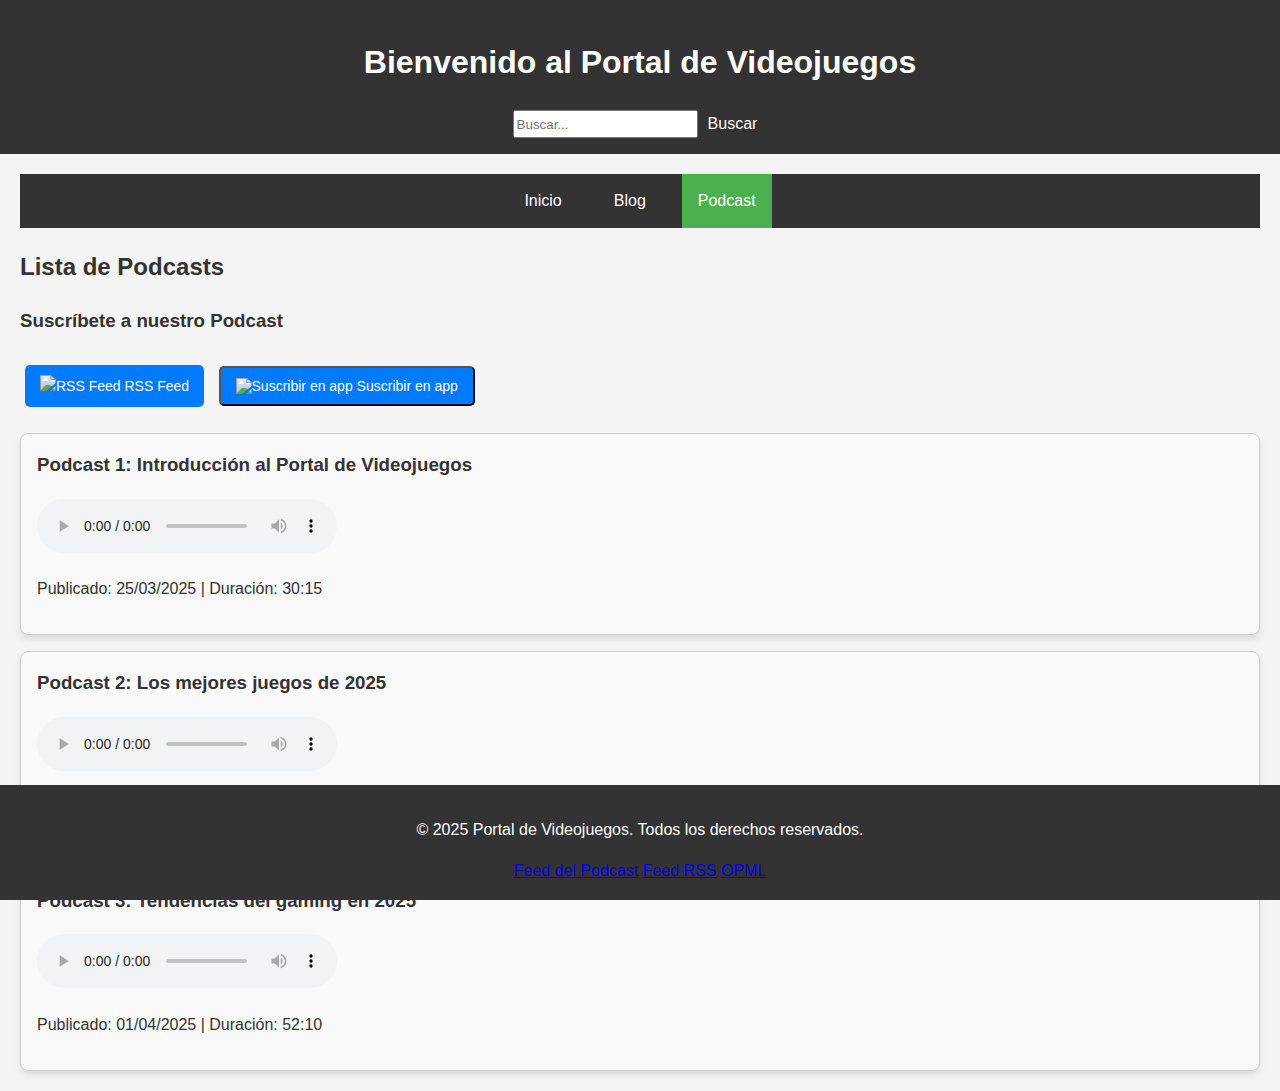
==== blog/index.html @ 54a72179 "as" ====
<!DOCTYPE html>
<html lang="es">
<head>
    <meta charset="UTF-8">
    <meta name="viewport" content="width=device-width, initial-scale=1.0">
    <title>Portal de Videojuegos - Podcasts</title>
    <link rel="stylesheet" href="../css/styles.css">
    <link rel="alternate" type="application/rss+xml" title="Podcast del Portal de Videojuegos" href="../feed/podcast.xml">
</head>
<body>
    <header>
        <h1>Bienvenido al Portal de Videojuegos</h1>
        <form action="search.html" method="get" class="search-bar">
            <input type="text" name="q" placeholder="Buscar..." aria-label="Buscar">
            <button type="submit">Buscar</button>
        </form>
    </header>
    <nav>
        <ul>
            <li><a href="../index.html">Inicio</a></li>
            <li><a href="../blog/index.html">Blog</a></li>
            <li><a href="../podcast/index.html" class="active">Podcast</a></li>
        </ul>
    </nav>
    <main>
        <section id="podcasts">
            <h2>Lista de Podcasts</h2>
            
            <div class="podcast-subscribe">
                <h3>Suscríbete a nuestro Podcast</h3>
                <div class="subscribe-buttons">
                    <a href="../feed/podcast.xml" class="subscribe-button" type="application/rss+xml">
                        <img src="../images/rss-icon.png" alt="RSS Feed" width="20">
                        RSS Feed
                    </a>
                    <button class="subscribe-button" onclick="subscribePodcast()">
                        <img src="../images/podcast-icon.png" alt="Suscribir en app" width="20">
                        Suscribir en app
                    </button>
                </div>
            </div>

            <div class="audio-container">
                <h3>Podcast 1: Introducción al Portal de Videojuegos</h3>
                <audio controls>
                    <source src="episodio1.mp3" type="audio/mpeg">
                    Tu navegador no soporta el elemento de audio.
                </audio>
                <p class="podcast-meta">Publicado: 25/03/2025 | Duración: 30:15</p>
            </div>
            <div class="audio-container">
                <h3>Podcast 2: Los mejores juegos de 2025</h3>
                <audio controls>
                    <source src="episodio2.mp3" type="audio/mpeg">
                    Tu navegador no soporta el elemento de audio.
                </audio>
                <p class="podcast-meta">Publicado: 27/03/2025 | Duración: 45:22</p>
            </div>
            <div class="audio-container">
                <h3>Podcast 3: Tendencias del gaming en 2025</h3>
                <audio controls>
                    <source src="episodio3.mp3" type="audio/mpeg">
                    Tu navegador no soporta el elemento de audio.
                </audio>
                <p class="podcast-meta">Publicado: 01/04/2025 | Duración: 52:10</p>
            </div>
        </section>
    </main>
    <footer>
        <div class="footer-content">
            <p>&copy; 2025 Portal de Videojuegos. Todos los derechos reservados.</p>
            <div class="footer-links">
                <a href="../feed/podcast.xml" class="footer-link" type="application/rss+xml">Feed del Podcast</a>
                <a href="../feed/rss.xml" class="footer-link">Feed RSS</a>
                <a href="../feed/feeds.opml" class="footer-link" download="feeds.opml">OPML</a>
            </div>
        </div>
    </footer>

    <script>
        function subscribePodcast() {
            // Detectar dispositivo para ofrecer la mejor opción de suscripción
            if (/iPad|iPhone|iPod/.test(navigator.userAgent)) {
                // iOS - abrir en Apple Podcasts
                window.location.href = 'podcast://' + window.location.host + '/feed/podcast.xml';
            } else if (navigator.userAgent.includes('Android')) {
                // Android - abrir en app de podcasts predeterminada
                window.location.href = 'pcast://' + window.location.host + '/feed/podcast.xml';
            } else {
                // Desktop - descargar el feed o abrir en navegador
                window.open('../feed/podcast.xml', '_blank');
            }
        }
    </script>
</body>
</html>
---- css/styles.css ----
body {
    font-family: Arial, sans-serif;
    line-height: 1.6;
    margin: 0; /* Elimina márgenes globales */
    padding: 0;
    background-color: #f4f4f4;
    color: #333;
    box-sizing: border-box;
}

header {
    background: #333;
    color: #fff;
    padding: 1rem 0;
    text-align: center;
}

/* Estilos para la barra de navegación */
nav {
    background-color: #333;
    overflow: hidden;
}

nav ul {
    list-style-type: none;
    margin: 0;
    padding: 0;
}

nav li {
    float: left;
}

nav li a {
    display: block;
    color: white;
    text-align: center;
    padding: 14px 16px;
    text-decoration: none;
}

nav li a:hover {
    background-color: #111;
}

/* Centrar la barra de navegación */
nav ul {
    list-style-type: none;
    margin: 0 auto; /* Centra horizontalmente */
    padding: 0;
    display: flex; /* Usa flexbox para centrar los elementos */
    justify-content: center; /* Centra los elementos dentro de la barra */
}

nav li {
    margin: 0 10px; /* Espaciado entre los elementos */
}

nav li a {
    display: block;
    color: white;
    text-align: center;
    padding: 14px 16px;
    text-decoration: none;
}

/* Opcional: estilo para el elemento activo */
.active {
    background-color: #4CAF50;
}

footer {
    text-align: center;
    padding: 1rem 0;
    background: #333;
    color: #fff;
    position: fixed;
    bottom: 0;
    width: 100%;
    margin: 0; /* Asegúrate de que no tenga margen */
}

main, nav {
    margin: 20px; /* Aplica márgenes solo a main y nav */
}

/* Estilo para la barra de búsqueda */
.search-bar {
    display: flex;
    justify-content: center;
    margin-top: 10px;
}

search-bar input[type="text"] {
    padding: 5px;
    font-size: 16px;
    border: 1px solid #ccc;
    border-radius: 4px;
    width: 200px;
}

.search-bar button {
    padding: 5px 10px;
    font-size: 16px;
    background-color: #333;
    color: #fff;
    border: none;
    border-radius: 4px;
    cursor: pointer;
}

.search-bar button:hover {
    background-color: #555;
}

/* Estilo para las cajas de los posts */
.post-box {
    border: 1px solid #ccc;
    border-radius: 8px;
    padding: 15px;
    margin: 10px 0;
    background-color: #f9f9f9;
    box-shadow: 0 2px 5px rgba(0, 0, 0, 0.1);
}

.post-box h3 {
    margin: 0 0 10px;
}

.post-box a {
    text-decoration: none;
    color: #333;
    font-weight: bold;
}

.post-box a:hover {
    color: #007BFF;
}

.post-box p {
    margin: 0;
    color: #555;
}

.subscribe-button {
    display: inline-block;
    margin: 10px 5px;
    padding: 10px 15px;
    background-color: #007BFF;
    color: #fff;
    text-decoration: none;
    border-radius: 5px;
    font-size: 14px;
    text-align: center;
}

.subscribe-button:hover {
    background-color: #0056b3;
}

/* Estilos para las cajas de los podcasts */
.audio-container {
    border: 1px solid #ccc;
    border-radius: 8px;
    padding: 16px;
    margin: 16px 0;
    background-color: #f9f9f9;
    box-shadow: 0 4px 6px rgba(0, 0, 0, 0.1);
}

.audio-container h3 {
    margin-top: 0;
}
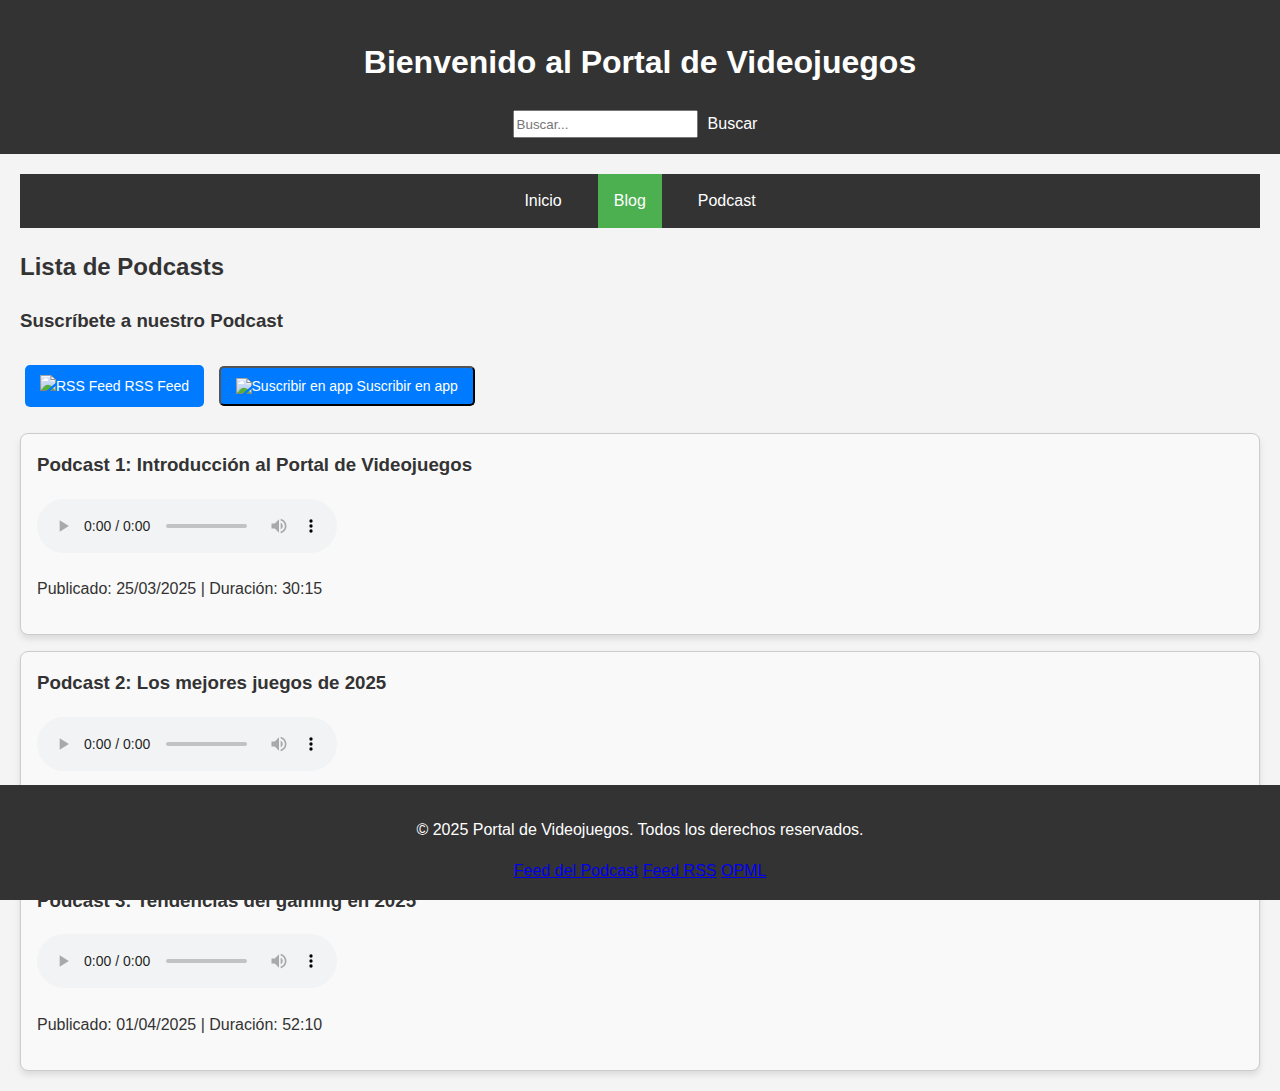
==== commit 2354eaab: "a" ====
--- a/blog/index.html
+++ b/blog/index.html
@@ -18,8 +18,8 @@
     <nav>
         <ul>
             <li><a href="../index.html">Inicio</a></li>
-            <li><a href="../blog/index.html">Blog</a></li>
-            <li><a href="../podcast/index.html" class="active">Podcast</a></li>
+            <li><a href="../blog/index.html" class="active">Blog</a></li>
+            <li><a href="../podcast/index.html">Podcast</a></li>
         </ul>
     </nav>
     <main>
@@ -76,21 +76,5 @@
             </div>
         </div>
     </footer>
-
-    <script>
-        function subscribePodcast() {
-            // Detectar dispositivo para ofrecer la mejor opción de suscripción
-            if (/iPad|iPhone|iPod/.test(navigator.userAgent)) {
-                // iOS - abrir en Apple Podcasts
-                window.location.href = 'podcast://' + window.location.host + '/feed/podcast.xml';
-            } else if (navigator.userAgent.includes('Android')) {
-                // Android - abrir en app de podcasts predeterminada
-                window.location.href = 'pcast://' + window.location.host + '/feed/podcast.xml';
-            } else {
-                // Desktop - descargar el feed o abrir en navegador
-                window.open('../feed/podcast.xml', '_blank');
-            }
-        }
-    </script>
 </body>
 </html>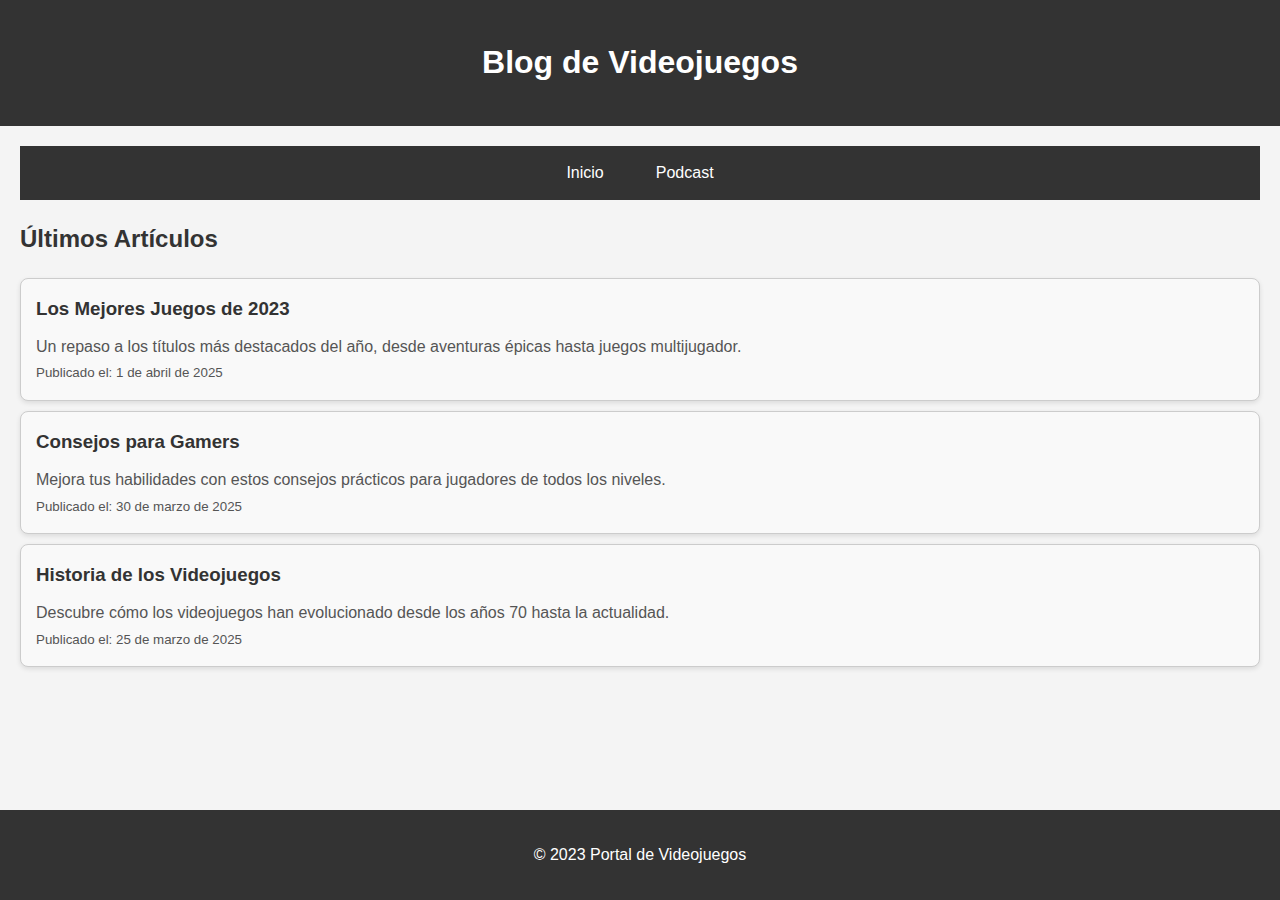
==== commit fa89cff8: "as" ====
--- a/blog/index.html
+++ b/blog/index.html
@@ -3,78 +3,42 @@
 <head>
     <meta charset="UTF-8">
     <meta name="viewport" content="width=device-width, initial-scale=1.0">
-    <title>Portal de Videojuegos - Podcasts</title>
+    <title>Blog de Videojuegos</title>
     <link rel="stylesheet" href="../css/styles.css">
-    <link rel="alternate" type="application/rss+xml" title="Podcast del Portal de Videojuegos" href="../feed/podcast.xml">
 </head>
 <body>
     <header>
-        <h1>Bienvenido al Portal de Videojuegos</h1>
-        <form action="search.html" method="get" class="search-bar">
-            <input type="text" name="q" placeholder="Buscar..." aria-label="Buscar">
-            <button type="submit">Buscar</button>
-        </form>
+        <h1>Blog de Videojuegos</h1>
     </header>
     <nav>
         <ul>
             <li><a href="../index.html">Inicio</a></li>
-            <li><a href="../blog/index.html" class="active">Blog</a></li>
             <li><a href="../podcast/index.html">Podcast</a></li>
         </ul>
     </nav>
     <main>
-        <section id="podcasts">
-            <h2>Lista de Podcasts</h2>
-            
-            <div class="podcast-subscribe">
-                <h3>Suscríbete a nuestro Podcast</h3>
-                <div class="subscribe-buttons">
-                    <a href="../feed/podcast.xml" class="subscribe-button" type="application/rss+xml">
-                        <img src="../images/rss-icon.png" alt="RSS Feed" width="20">
-                        RSS Feed
-                    </a>
-                    <button class="subscribe-button" onclick="subscribePodcast()">
-                        <img src="../images/podcast-icon.png" alt="Suscribir en app" width="20">
-                        Suscribir en app
-                    </button>
-                </div>
+        <section>
+            <h2>Últimos Artículos</h2>
+            <!-- Artículos ordenados cronológicamente -->
+            <div class="post-box">
+                <h3><a href="posts/post2.html">Los Mejores Juegos de 2023</a></h3>
+                <p>Un repaso a los títulos más destacados del año, desde aventuras épicas hasta juegos multijugador.</p>
+                <p><small>Publicado el: 1 de abril de 2025</small></p>
             </div>
-
-            <div class="audio-container">
-                <h3>Podcast 1: Introducción al Portal de Videojuegos</h3>
-                <audio controls>
-                    <source src="episodio1.mp3" type="audio/mpeg">
-                    Tu navegador no soporta el elemento de audio.
-                </audio>
-                <p class="podcast-meta">Publicado: 25/03/2025 | Duración: 30:15</p>
+            <div class="post-box">
+                <h3><a href="posts/post3.html">Consejos para Gamers</a></h3>
+                <p>Mejora tus habilidades con estos consejos prácticos para jugadores de todos los niveles.</p>
+                <p><small>Publicado el: 30 de marzo de 2025</small></p>
             </div>
-            <div class="audio-container">
-                <h3>Podcast 2: Los mejores juegos de 2025</h3>
-                <audio controls>
-                    <source src="episodio2.mp3" type="audio/mpeg">
-                    Tu navegador no soporta el elemento de audio.
-                </audio>
-                <p class="podcast-meta">Publicado: 27/03/2025 | Duración: 45:22</p>
-            </div>
-            <div class="audio-container">
-                <h3>Podcast 3: Tendencias del gaming en 2025</h3>
-                <audio controls>
-                    <source src="episodio3.mp3" type="audio/mpeg">
-                    Tu navegador no soporta el elemento de audio.
-                </audio>
-                <p class="podcast-meta">Publicado: 01/04/2025 | Duración: 52:10</p>
+            <div class="post-box">
+                <h3><a href="posts/post1.html">Historia de los Videojuegos</a></h3>
+                <p>Descubre cómo los videojuegos han evolucionado desde los años 70 hasta la actualidad.</p>
+                <p><small>Publicado el: 25 de marzo de 2025</small></p>
             </div>
         </section>
     </main>
     <footer>
-        <div class="footer-content">
-            <p>&copy; 2025 Portal de Videojuegos. Todos los derechos reservados.</p>
-            <div class="footer-links">
-                <a href="../feed/podcast.xml" class="footer-link" type="application/rss+xml">Feed del Podcast</a>
-                <a href="../feed/rss.xml" class="footer-link">Feed RSS</a>
-                <a href="../feed/feeds.opml" class="footer-link" download="feeds.opml">OPML</a>
-            </div>
-        </div>
+        <p>&copy; 2023 Portal de Videojuegos</p>
     </footer>
 </body>
 </html>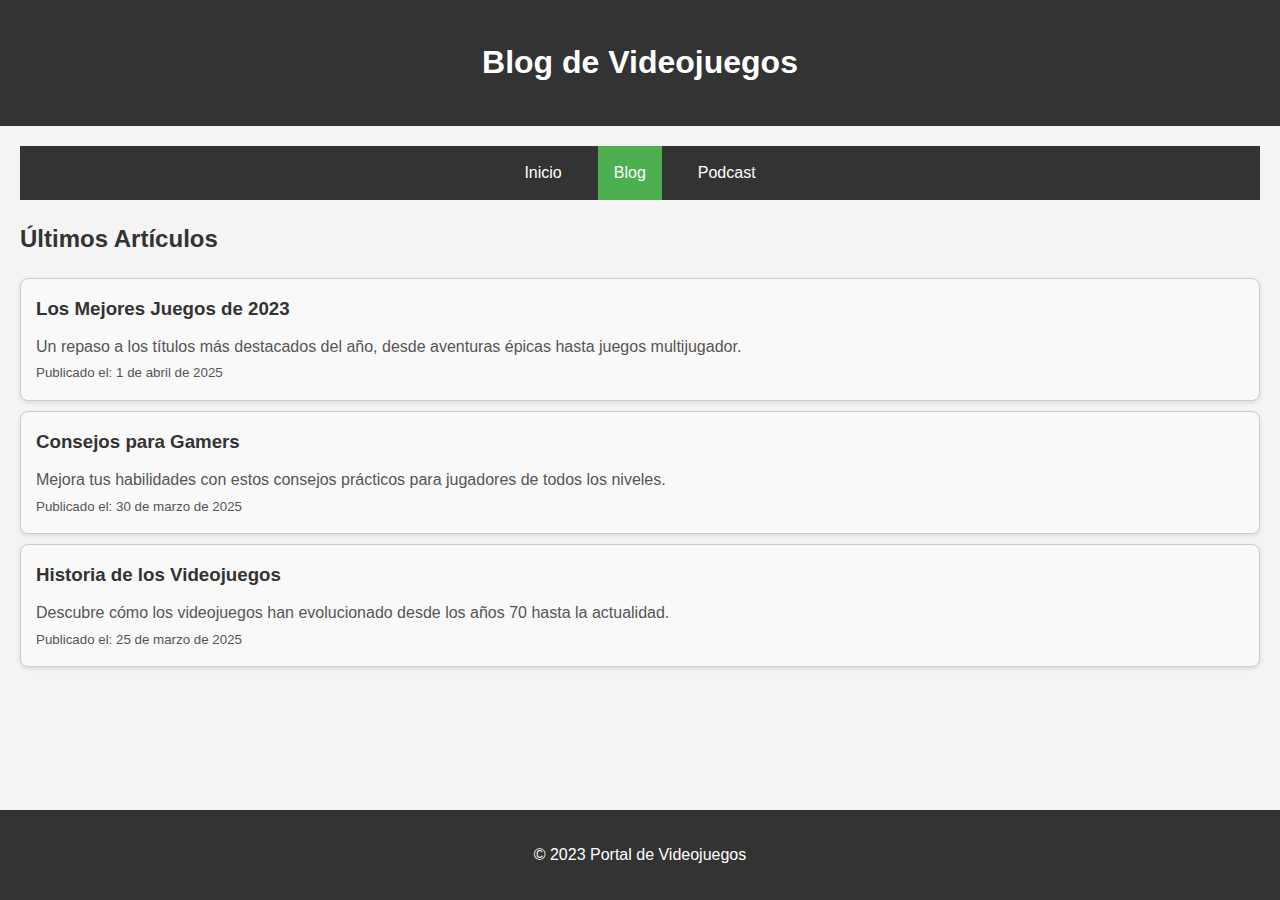
==== commit ffe83f91: "as" ====
--- a/blog/index.html
+++ b/blog/index.html
@@ -13,6 +13,7 @@
     <nav>
         <ul>
             <li><a href="../index.html">Inicio</a></li>
+            <li><a href="blog/index.html" class="active">Blog</a></li>
             <li><a href="../podcast/index.html">Podcast</a></li>
         </ul>
     </nav>
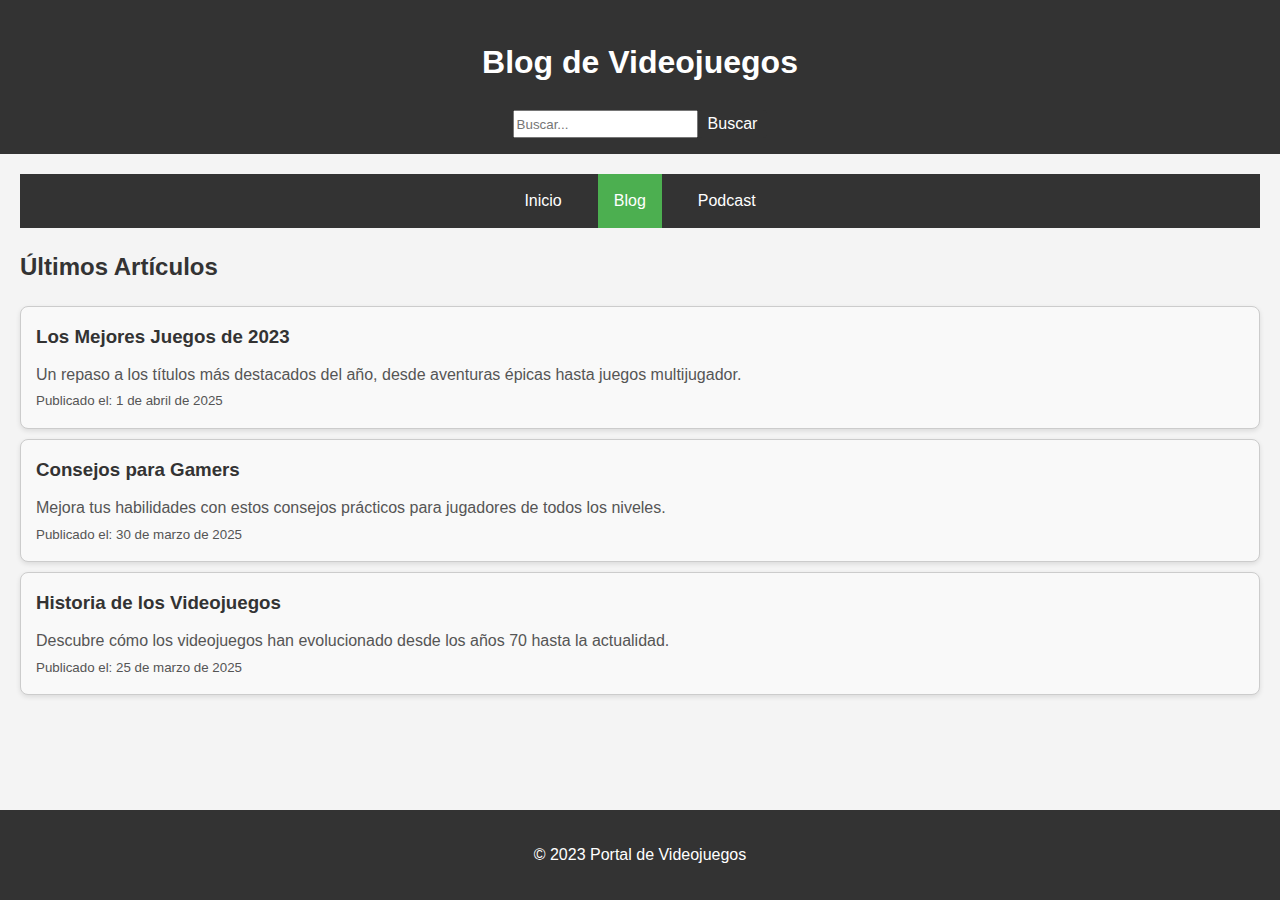
==== commit 245dd6f5: "as" ====
--- a/blog/index.html
+++ b/blog/index.html
@@ -9,6 +9,10 @@
 <body>
     <header>
         <h1>Blog de Videojuegos</h1>
+        <form action="search.html" method="get" class="search-bar">
+            <input type="text" name="q" placeholder="Buscar..." aria-label="Buscar">
+            <button type="submit">Buscar</button>
+        </form>
     </header>
     <nav>
         <ul>
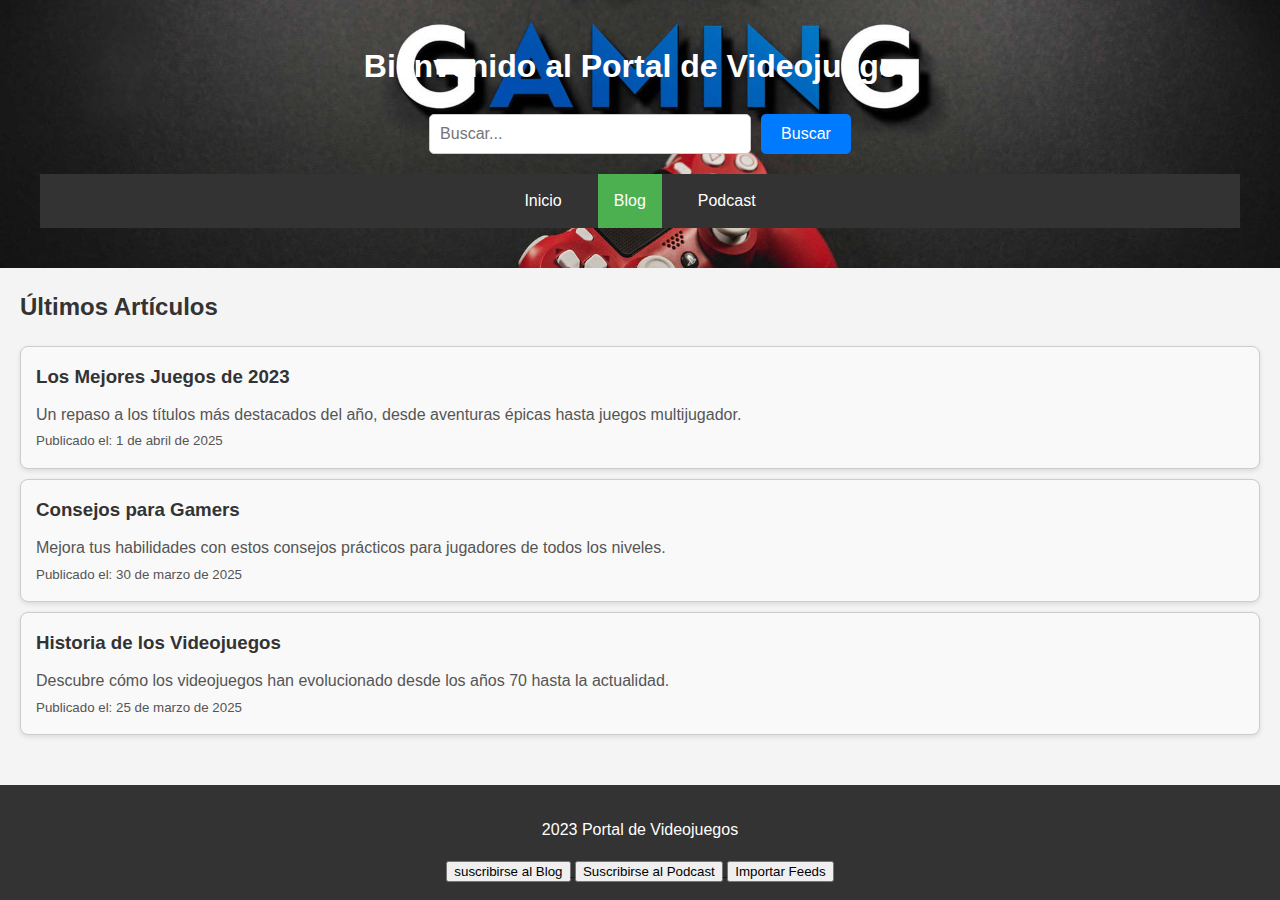
==== commit 41cf94e8: "as" ====
--- a/blog/index.html
+++ b/blog/index.html
@@ -1,26 +1,28 @@
 <!DOCTYPE html>
 <html lang="es">
+
 <head>
     <meta charset="UTF-8">
     <meta name="viewport" content="width=device-width, initial-scale=1.0">
-    <title>Blog de Videojuegos</title>
+    <title>Portal de Videojuegos</title>
     <link rel="stylesheet" href="../css/styles.css">
 </head>
+
 <body>
     <header>
-        <h1>Blog de Videojuegos</h1>
+        <h1>Bienvenido al Portal de Videojuegos</h1>
         <form action="search.html" method="get" class="search-bar">
             <input type="text" name="q" placeholder="Buscar..." aria-label="Buscar">
             <button type="submit">Buscar</button>
         </form>
+        <nav>
+            <ul>
+                <li><a href="../index.html" >Inicio</a></li>
+                <li><a href="../blog/index.html"class="active">Blog</a></li>
+                <li><a href="../podcast/index.html">Podcast</a></li>
+            </ul>
+        </nav>
     </header>
-    <nav>
-        <ul>
-            <li><a href="../index.html">Inicio</a></li>
-            <li><a href="blog/index.html" class="active">Blog</a></li>
-            <li><a href="../podcast/index.html">Podcast</a></li>
-        </ul>
-    </nav>
     <main>
         <section>
             <h2>Últimos Artículos</h2>
@@ -43,7 +45,16 @@
         </section>
     </main>
     <footer>
-        <p>&copy; 2023 Portal de Videojuegos</p>
+        <p>2023 Portal de Videojuegos</p>
+        <a href="feed/rss.xml">
+            <button type="button">suscribirse al Blog</button>
+        </a>
+        <a href="feed/podcast.xml" type="application/rss+xml" title="Suscribirse a nuestro podcast">
+            <button type="button">Suscribirse al Podcast</button>
+        </a>
+        <a href="feed/feeds.opml" type="application/xml" title="Importar Feeds">
+            <button type="button">Importar Feeds</button>
+        </a>
     </footer>
 </body>
 </html>--- a/css/styles.css
+++ b/css/styles.css
@@ -8,11 +8,64 @@
     box-sizing: border-box;
 }
 
+/* Estilo para el header con imagen de fondo */
 header {
-    background: #333;
-    color: #fff;
-    padding: 1rem 0;
-    text-align: center;
+    background-image: url('../images/juegos-zl3vngxpvv04a30j.jpg'); /* Ruta de la imagen */
+    background-size: cover; /* Ajusta la imagen para cubrir todo el fondo */
+    background-position: center; /* Centra la imagen */
+    background-repeat: no-repeat; /* Evita que la imagen se repita */
+    color: white; /* Cambia el color del texto para que sea legible */
+    padding: 20px; /* Espaciado interno */
+    text-align: center; /* Centra el contenido del header */
+}
+
+/* Estilo para el formulario de búsqueda */
+header .search-bar {
+    display: flex;
+    justify-content: center;
+    gap: 10px; /* Espaciado entre los elementos */
+    margin-top: 10px;
+}
+
+header .search-bar input {
+    padding: 10px;
+    font-size: 16px;
+    width: 100%; /* Ocupa todo el ancho disponible */
+    max-width: 300px; /* Ancho máximo */
+    border: 1px solid #ccc;
+    border-radius: 5px;
+}
+
+header .search-bar button {
+    padding: 10px 20px;
+    font-size: 16px;
+    background-color: #007BFF;
+    color: white;
+    border: none;
+    border-radius: 5px;
+    cursor: pointer;
+}
+
+header .search-bar button:hover {
+    background-color: #0056b3;
+}
+
+/* Media query para pantallas pequeñas */
+@media (max-width: 768px) {
+    header {
+        text-align: center; /* Asegura que el contenido esté centrado */
+    }
+
+    header .search-bar {
+        flex-direction: column; /* Cambia la dirección a columna */
+        gap: 5px; /* Reduce el espaciado */
+    }
+
+    header .search-bar input,
+    header .search-bar button {
+        width: 100%; /* Ocupa todo el ancho disponible */
+        max-width: none; /* Sin límite de ancho */
+    }
 }
 
 /* Estilos para la barra de navegación */
@@ -170,4 +223,11 @@
 
 .audio-container h3 {
     margin-top: 0;
+}
+
+/* Añade un margen inferior al final de la página */
+body::after {
+    content: ""; /* Elemento vacío */
+    display: block;
+    height: 100px; /* Altura del margen inferior (equivalente a un scroll del ratón) */
 }